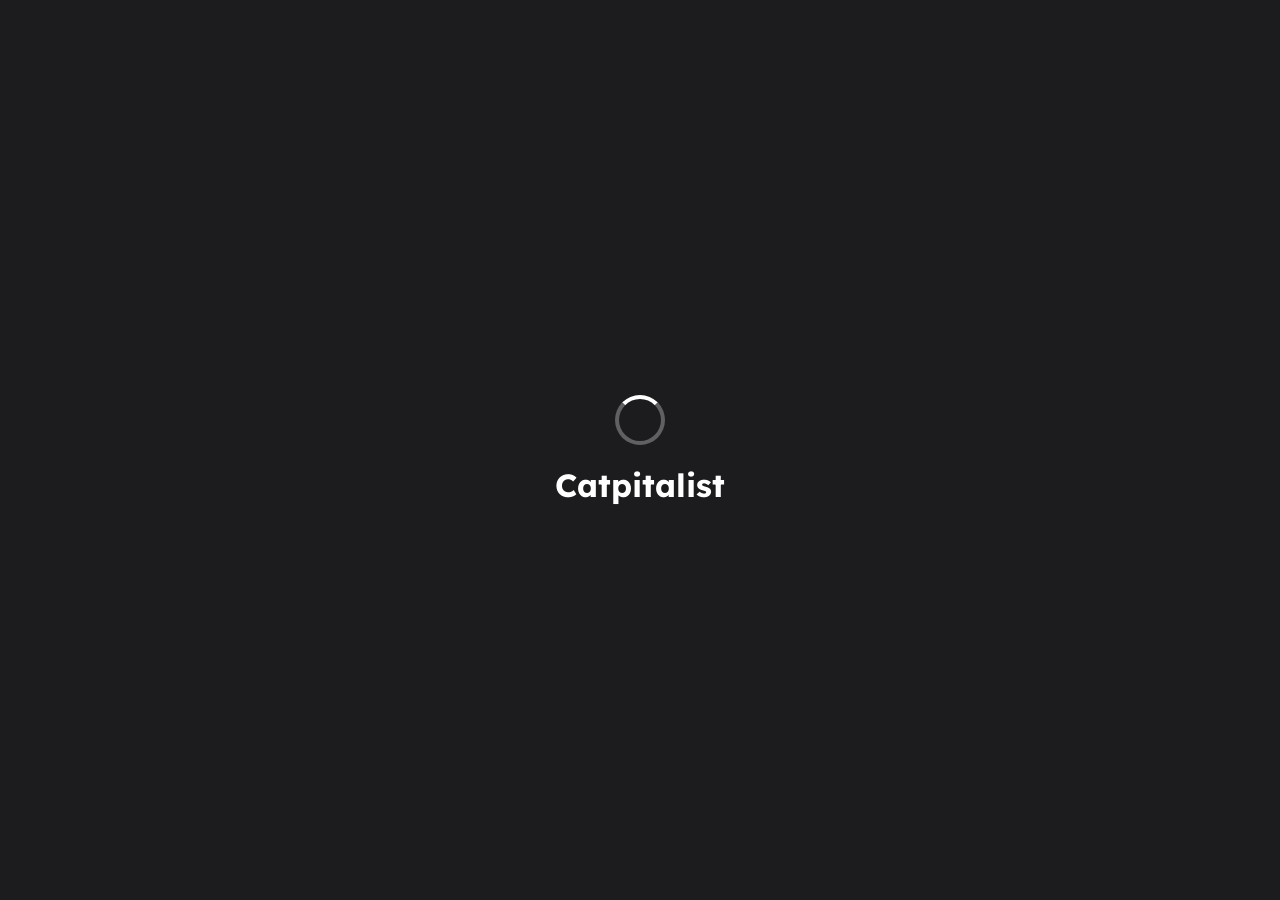
==== static/index.html @ c531ebfe "Level modal Fixed required xp and cat avatars" ====
<!DOCTYPE html>
<html lang="en">
<head>
    <meta charset="UTF-8">
    <meta name="viewport" content="width=device-width, initial-scale=1.0, maximum-scale=1.0, user-scalable=no">
    <title>Catpitalist</title>

    <!-- Подключение шрифта Lexend из Google Fonts -->
    <link rel="preconnect" href="https://fonts.googleapis.com">
    <link rel="preconnect" href="https://fonts.gstatic.com" crossorigin>
    <link href="https://fonts.googleapis.com/css2?family=Lexend:wght@400;500;700;800&display=swap" rel="stylesheet">
    
    <link rel="stylesheet" href="/static/style.css">
    <script src="https://telegram.org/js/telegram-web-app.js"></script>
</head>
<body>

    <div id="loader-screen" class="loader-screen">
        <div class="spinner"></div>
        <h1>Catpitalist</h1>
    </div>

    <div id="app-container" class="app-container hidden">

        <!-- Верхний бар с информацией о пользователе -->
        <header class="top-bar">
            <div class="user-info">
                <img src="/static/images/user.png" alt="User Icon">
                <span id="username-display">Loading...</span>
            </div>
            <div class="game-title">
                <span>Catpitalist</span>
            </div>
        </header>

        <!-- Основной контент страницы -->
        <main class="main-content">

            <!-- Панель со статистикой -->
            <section class="stats-panel">
                <div class="stat-block">
                    <span class="stat-title">Tap earn</span>
                    <div class="stat-value">
                        <img src="/static/images/ctp.png" alt="Coin">
                        <span id="tap-earn-value">+2</span>
                    </div>
                </div>
                <div class="stat-block">
                    <span class="stat-title">Catps to level up</span>
                    <div class="stat-value">
                        <span id="level-up-cost">50K</span>
                    </div>
                </div>
                <div class="stat-block">
                    <span class="stat-title">Profit per hour</span>
                    <div class="stat-value">
                        <img src="/static/images/ctp.png" alt="Coin">
                        <span id="profit-value">+400</span>
                    </div>
                </div>
            </section>

            <!-- Основной счет -->
            <section class="score-container">
                <img src="/static/images/ctp.png" alt="Coin">
                <span id="score">1.000</span>
            </section>

            <!-- Прогресс-бар уровня -->
            <section class="level-progress">
                <div class="level-info">
                    <span id="level-name">Homeless ></span>
                    <span id="level-progress-text">1/15</span>
                </div>
                <div class="progress-bar-background">
                    <div id="progress-bar-foreground" class="progress-bar-foreground"></div>
                </div>
            </section>

            <!-- Наш кот (кликабельная область) -->
            <section id="cat-container" class="cat-container">
                <div id="cat" class="cat-character"></div>
                <div id="click-area"></div>
            </section>

            <!-- Полоса энергии -->
            <section class="energy-bar">
                <img src="/static/images/power.png" alt="Energy">
                <span id="energy-level">100/100</span>
            </section>

        </main>

        <footer class="tab-bar">
            <button class="tab-button">
                <img src="/static/images/productivity.png" alt="Upgrades">
                <span>Upgrades</span>
            </button>
            <button class="tab-button">
                <img src="/static/images/briefcase.png" alt="Empire">
                <span>Empire</span>
            </button>
            <button class="tab-button active">
                <img src="/static/images/social.png" alt="Tap">
                <span>Tap</span>
            </button>
            <button class="tab-button">
                <img src="/static/images/checklist.png" alt="Tasks">
                <span>Tasks</span>
            </button>
            <button class="tab-button">
                <img src="/static/images/link.png" alt="Friends">
                <span>Friends</span>
            </button>
        </footer>

        <div id="level-modal-overlay" class="modal-overlay hidden">
            <div id="level-modal-content" class="modal-content">
                
                <div class="modal-header">
                    <h2>Your Level Progression</h2>
                    <button id="level-modal-close-btn" class="modal-close-btn">&times;</button>
                </div>

                <div class="current-level-hero">
                    <div class="hero-text-block">
                        <span>Level</span>
                        <strong id="hero-level-number">0</strong>
                    </div>
                    <div id="hero-cat-avatar" class="hero-cat-avatar"></div>
                    <div class="hero-text-block hero-text-block-right">
                        <span id="hero-level-name">Noob</span>
                    </div>
                </div>

                <div id="level-progression-list" class="level-progression-list">
                </div>

            </div>
        </div>
    </div>

    <script src="/static/script.js?v=1.3" defer></script>
</body>
</html>
---- static/style.css ----
/* --- Глобальные стили --- */
:root {
    --app-bg: #1c1c1e;
    --ui-bg: #2c2c2e;
    --text-primary: #ffffff;
    --text-secondary: #8e8e93;
    --accent-color: #007aff; /* Пример акцентного цвета */
}

* {
    margin: 0;
    padding: 0;
    box-sizing: border-box;
}

body {
    background-color: var(--app-bg);
    font-family: 'Lexend', -apple-system, BlinkMacSystemFont, 'Segoe UI', Roboto, sans-serif;
    color: var(--text-primary);
    overflow: hidden;
    user-select: none; /* Запрещаем выделение текста во всем приложении */
}

.app-container {
    display: flex;
    flex-direction: column;
    height: 100dvh; /* Используем dvh для более точного расчета высоты на мобильных */
    padding: 16px;
    padding-bottom: 90px; /* Оставляем место для tab bar, чуть больше для безопасности */
}

/* --- Верхний бар --- */
.top-bar {
    display: flex;
    justify-content: space-between;
    align-items: center;
    background-color: var(--ui-bg);
    border-radius: 12px;
    padding: 8px 16px;
    font-weight: 500;
}

.top-bar game-title{
    font-size: larger;
}

.user-info {
    display: flex;
    align-items: center;
    gap: 8px;
}
.user-info img { width: 24px; height: 24px; }

/* --- Основной контент --- */
.main-content {
    display: flex;
    flex-direction: column;
    align-items: center;
    gap: 16px;
    margin-top: 16px;
    flex-grow: 1; /* Позволяет этому блоку занять все доступное пространство */
}

/* --- Панель статистики --- */
.stats-panel {
    display: flex;
    justify-content: space-between;
    width: 100%;
    gap: 8px;
}
.stat-block {
    background-color: var(--ui-bg);
    border-radius: 12px;
    padding: 8px;
    flex-grow: 1;
    text-align: center;
}
.stat-title {
    font-size: 12px;
    color: var(--text-secondary);
}
.stat-value {
    display: flex;
    justify-content: center;
    align-items: center;
    gap: 4px;
    font-weight: 700;
    margin-top: 4px;
}
.stat-value img { width: 18px; height: 18px; }

/* --- Основной счет --- */
.score-container {
    display: flex;
    align-items: center;
    gap: 12px;
}
.score-container img {
    width: 48px;
    height: 48px;
}
#score {
    font-size: 48px;
    font-weight: 800;
}

/* --- Прогресс-бар --- */
.level-progress {
    width: 100%;
}
.level-info {
    display: flex;
    justify-content: space-between;
    font-size: 12px;
    color: var(--text-secondary);
    margin-bottom: 4px;
}
.progress-bar-background {
    width: 100%;
    height: 8px;
    background-color: var(--ui-bg);
    border-radius: 4px;
    overflow: hidden; /* Скрываем все, что выходит за рамки */
}
.progress-bar-foreground {
    width: 10%; /* Пример заполнения */
    height: 100%;
    background-color: var(--text-primary);
    border-radius: 4px;
    transition: width 0.3s ease-in-out; /* Плавная анимация изменения прогресса */
}

/* --- Кот --- */
/* --- Кот (финальная версия с radial-gradient) --- */
.cat-container {
    flex-grow: 1;
    display: flex;
    align-items: center;
    justify-content: center;
    width: 100%;
    position: relative;
    min-height: 150px;

    /* --- ГЛАВНОЕ ИЗМЕНЕНИЕ: ФОН-СВЕЧЕНИЕ --- */
    background: radial-gradient(
        circle,
        rgba(255, 255, 255, 0.25) 0%, /* Цвет в центре */
        rgba(255, 255, 255, 0) 50%  /* Прозрачный цвет на 50% радиуса */
    );
}

.cat-character {
    width: 80%;
    max-width: 300px;
    aspect-ratio: 1 / 1;
    background-image: url('/static/images/CAT0.png');
    background-size: contain;
    background-position: center;
    background-repeat: no-repeat;
    
    /* Анимация по-прежнему применяется только к коту */
    transform: scale(1);
    transition: transform 0.1s ease-out;
}

#click-area {
    position: absolute;
    top: 0;
    left: 0;
    width: 100%;
    height: 100%;
    cursor: pointer;
    -webkit-tap-highlight-color: transparent; /* Убираем подсветку при тапе */
}

/* --- Полоса энергии --- */
.energy-bar {
    display: flex;
    align-items: center;
    gap: 8px;
    font-size: 18px;
    font-weight: 700;
}
.energy-bar img { width: 24px; height: 24px; }

/* --- Нижнее меню --- */
.tab-bar {
    position: fixed;
    bottom: 0;
    left: 0;
    width: 100%;
    display: flex;
    justify-content: space-around;
    background-color: var(--ui-bg);
    padding: 8px 16px;
    padding-bottom: calc(8px + env(safe-area-inset-bottom)); /* Безопасная зона на iPhone */
    border-top: 1px solid #3a3a3c;
}

.tab-button {
    background: none;
    border: none;
    padding: 4px 8px; /* Немного уменьшаем вертикальный паддинг */
    border-radius: 12px;
    transition: background-color 0.2s ease;

    /* --- ГЛАВНОЕ ИЗМЕНЕНИЕ: делаем кнопку flex-контейнером --- */
    display: flex;
    flex-direction: column; /* Элементы внутри (иконка, текст) будут идти сверху вниз */
    align-items: center;    /* Выравниваем их по центру */
    gap: 4px;               /* Добавляем небольшой отступ между иконкой и текстом */
    flex: 1;
}

.tab-button:active {
    background-color: #444;
}

/* Стили для ВСЕХ иконок в меню */
.tab-button img {
    width: 28px; /* Немного уменьшаем иконки, чтобы освободить место */
    height: 28px;
    opacity: 0.6; /* Неактивные иконки делаем полупрозрачными */
    transition: opacity 0.2s ease;
}

.tab-button span {
    font-family: 'Lexend', sans-serif; /* Убеждаемся, что используется наш шрифт */
    font-size: 10px;
    font-weight: 500;
    color: var(--text-secondary); /* Неактивные названия делаем серыми */
    transition: color 0.2s ease;
}

.tab-button.active img {
    opacity: 1; /* Активная иконка - полностью непрозрачная */
}
.tab-button.active span {
    color: var(--text-primary); /* Активное название - белое */
}

.loader-screen {
    display: flex;
    flex-direction: column;
    justify-content: center;
    align-items: center;
    position: fixed;
    top: 0;
    left: 0;
    width: 100%;
    height: 100%;
    background-color: var(--app-bg); /* Тот же фон, что и у игры */
    z-index: 100; /* Убеждаемся, что он поверх всего */
    transition: opacity 0.5s ease; /* Плавное исчезновение */
}

.spinner {
    border: 4px solid rgba(255, 255, 255, 0.3);
    border-radius: 50%;
    border-top: 4px solid #fff;
    width: 50px;
    height: 50px;
    animation: spin 1s linear infinite;
    margin-bottom: 20px;
}

@keyframes spin {
    0% { transform: rotate(0deg); }
    100% { transform: rotate(360deg); }
}

.hidden {
    display: none !important; /* !important, чтобы перебить другие display */
}

.app-container.fade-in {
    display: flex;
    animation: fadeIn 0.5s ease;
}

@keyframes fadeIn {
    from { opacity: 0; }
    to { opacity: 1; }
}


.modal-overlay {
    position: fixed;
    top: 0;
    left: 0;
    width: 100%;
    height: 100%;
    background-color: rgba(0, 0, 0, 0.7);
    display: flex;
    justify-content: center;
    align-items: center;
    z-index: 1000;
    opacity: 1;
    transition: opacity 0.3s ease;
}

.modal-overlay.hidden {
    opacity: 0;
    pointer-events: none;
}

.modal-content {
    background-color: var(--ui-bg);
    padding: 20px;
    border-radius: 20px;
    width: 90%;
    max-width: 420px;
    border: 1px solid #3a3a3c;
    display: flex;
    flex-direction: column;
    max-height: 85vh;
    transform: scale(1);
    transition: transform 0.3s ease;
}

.modal-overlay.hidden .modal-content {
    transform: scale(0.9);
}

.modal-header {
    display: flex;
    justify-content: space-between;
    align-items: center;
    margin-bottom: 20px;
}

.modal-header h2 {
    font-size: 16px;
    margin: 0;
}

.modal-close-btn {
    background: none;
    border: none;
    color: var(--text-secondary);
    font-size: 28px;
    cursor: pointer;
}

.current-level-hero {
    display: flex;
    justify-content: space-between;
    align-items: center;
    margin-bottom: 20px;
}

.hero-cat-avatar {
    /* 1. Задаем размеры контейнера */
    width: 100px;  /* Размеры здесь больше, как и в вашем макете */
    height: 100px;
    
    /* 2. Настраиваем фон (нашего кота) - ТОЧНО ТАК ЖЕ, КАК И ДЛЯ МАЛЕНЬКИХ */
    background-size: 175%; 
    background-position: center 10%; 
    background-repeat: no-repeat;
    
    /* 3. Маска-градиент - АБСОЛЮТНО ТА ЖЕ САМАЯ */
    -webkit-mask-image: linear-gradient(to bottom, black 50%, transparent 100%);
    mask-image: linear-gradient(to bottom, black 50%, transparent 100%);
}

.hero-text-block {
    text-align: center;
    flex: 1;
}
.hero-text-block span {
    font-size: 14px;
    color: var(--text-secondary);
}
.hero-text-block strong {
    display: block;
    font-size: 28px;
    font-weight: 700;
    line-height: 1;
}
.hero-text-block-right span {
    font-size: 20px;
    font-weight: 700;
    color: var(--text-primary);
}


.level-progression-list {
    overflow-y: auto;
    display: flex;
    flex-direction: column;
    gap: 8px;
    padding: 10px 5px;
}

.level-item {
    display: flex;
    align-items: center;
    padding: 10px;
    background-color: var(--app-bg);
    border-radius: 12px;
    transition: background-color 0.2s ease;
}

.level-item.is-current {
    background-color: #2c2c2e;
    box-shadow: 
        0 0 12px 2px rgba(47, 255, 190, 0.35),
        inset 0 0 8px 1px rgba(47, 255, 190, 0.15); 
}

.level-item.is-future {
    opacity: 0.6;
}
.level-item.is-future .level-cat-avatar {
    filter: brightness(0);
}

.level-cat-avatar {
    /* 1. Задаем размеры контейнера */
    width: 40px;
    height: 40px;
    margin-right: 12px;

    /* 2. Настраиваем фон (нашего кота) - НОВЫЙ СПОСОБ */
    background-size: 175%; /* <-- КЛЮЧЕВОЕ ИЗМЕНЕНИЕ №1: Увеличиваем кота */
    background-position: center 10%; /* <-- КЛЮЧЕВОЕ ИЗМЕНЕНИЕ №2: Сдвигаем вверх, чтобы видеть только голову */
    background-repeat: no-repeat;
    
    /* 3. Маска-градиент - остается без изменений */
    -webkit-mask-image: linear-gradient(to bottom, black 50%, transparent 100%);
    mask-image: linear-gradient(to bottom, black 50%, transparent 100%);
}

.level-item-name {
    font-weight: 500;
    font-size: 14px;
    flex-grow: 1;
}

.level-item-info {
    text-align: right;
    font-size: 12px;
    color: var(--text-secondary);
    margin-left: 10px;
    min-width: 50px;
}
.level-item-info strong {
    display: block;
    font-size: 14px;
    color: var(--text-primary);
    margin-top: 2px;
}
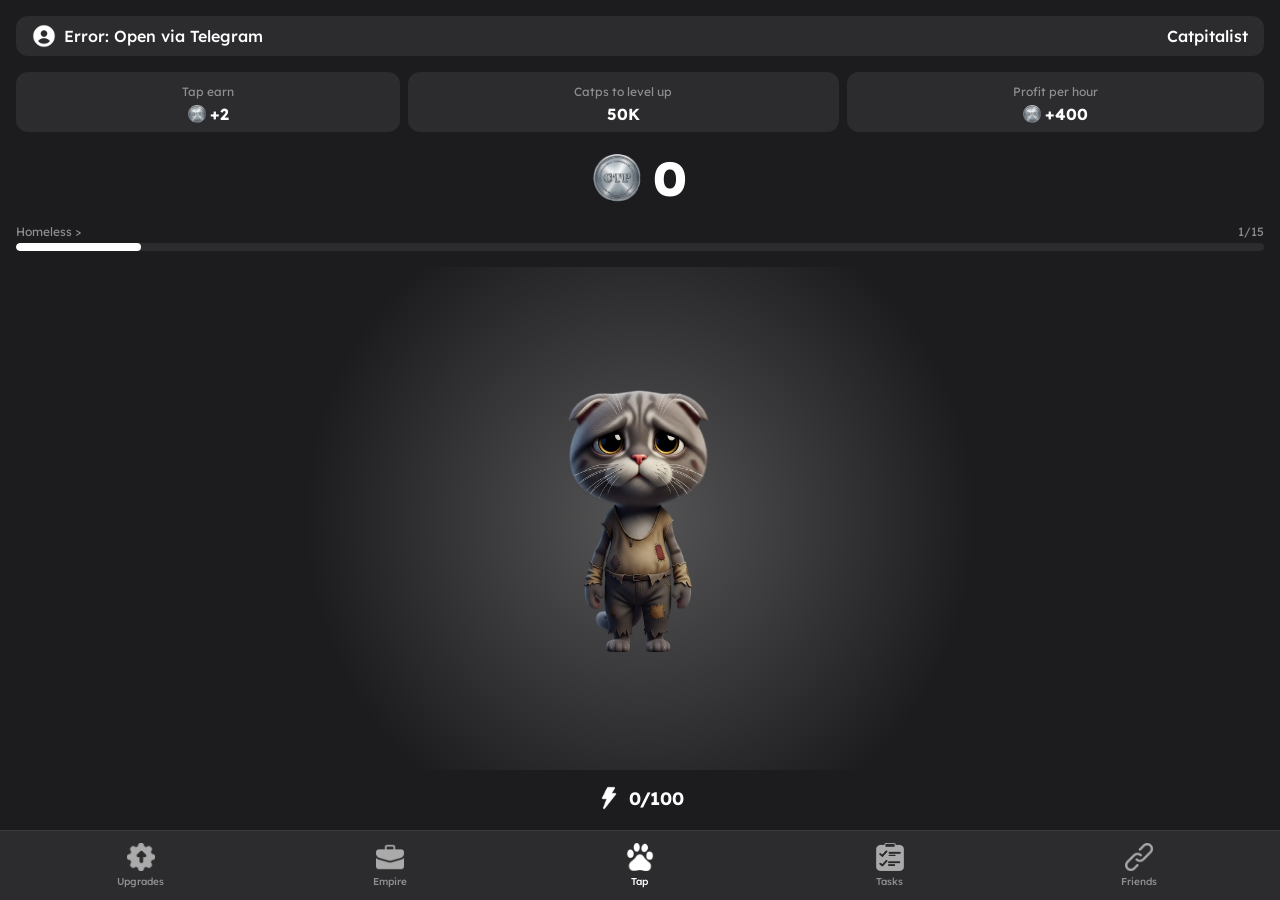
==== commit 60ffcc3f: "Upgrade cards" ====
--- a/static/index.html
+++ b/static/index.html
@@ -5,13 +5,26 @@
     <meta name="viewport" content="width=device-width, initial-scale=1.0, maximum-scale=1.0, user-scalable=no">
     <title>Catpitalist</title>
 
-    <!-- Подключение шрифта Lexend из Google Fonts -->
     <link rel="preconnect" href="https://fonts.googleapis.com">
     <link rel="preconnect" href="https://fonts.gstatic.com" crossorigin>
     <link href="https://fonts.googleapis.com/css2?family=Lexend:wght@400;500;700;800&display=swap" rel="stylesheet">
     
     <link rel="stylesheet" href="/static/style.css">
     <script src="https://telegram.org/js/telegram-web-app.js"></script>
+
+    <script type="importmap">
+    {
+      "imports": {
+        "config": "/static/js/config.js?v=1.0.11",
+        "state":  "/static/js/state.js?v=1.0.11",
+        "api":    "/static/js/api.js?v=1.0.11",
+        "ui":     "/static/js/ui.js?v=1.0.11"
+      }
+    }
+    </script>
+
+    <script type="module" src="/static/js/app.js?v=1.0.11"></script>
+
 </head>
 <body>
 
@@ -22,7 +35,6 @@
 
     <div id="app-container" class="app-container hidden">
 
-        <!-- Верхний бар с информацией о пользователе -->
         <header class="top-bar">
             <div class="user-info">
                 <img src="/static/images/user.png" alt="User Icon">
@@ -33,10 +45,8 @@
             </div>
         </header>
 
-        <!-- Основной контент страницы -->
-        <main class="main-content">
-
-            <!-- Панель со статистикой -->
+        <main id="main-content" class="main-content">
+
             <section class="stats-panel">
                 <div class="stat-block">
                     <span class="stat-title">Tap earn</span>
@@ -60,13 +70,11 @@
                 </div>
             </section>
 
-            <!-- Основной счет -->
             <section class="score-container">
                 <img src="/static/images/ctp.png" alt="Coin">
                 <span id="score">1.000</span>
             </section>
 
-            <!-- Прогресс-бар уровня -->
             <section class="level-progress">
                 <div class="level-info">
                     <span id="level-name">Homeless ></span>
@@ -77,13 +85,11 @@
                 </div>
             </section>
 
-            <!-- Наш кот (кликабельная область) -->
             <section id="cat-container" class="cat-container">
                 <div id="cat" class="cat-character"></div>
                 <div id="click-area"></div>
             </section>
 
-            <!-- Полоса энергии -->
             <section class="energy-bar">
                 <img src="/static/images/power.png" alt="Energy">
                 <span id="energy-level">100/100</span>
@@ -91,16 +97,38 @@
 
         </main>
 
+        <section id="upgrades-screen" class="screen-content hidden">
+            <h2 class="screen-title">Upgrades</h2>
+
+            <div class="sub-tab-nav">
+                <button class="sub-tab-button active" data-tab="tap">
+                    <img src="/static/images/social.png" alt="Tap">
+                    <span>Tap</span>
+                </button>
+                <button class="sub-tab-button" data-tab="passive">
+                    <img src="/static/images/productivity.png" alt="Passive">
+                    <span>Passive</span>
+                </button>
+                <button class="sub-tab-button" data-tab="energy">
+                    <img src="/static/images/power.png" alt="Energy">
+                    <span>Energy</span>
+                </button>
+            </div>
+
+            <div id="upgrades-list-container" class="upgrades-list-container">
+            </div>
+        </section>
+
         <footer class="tab-bar">
-            <button class="tab-button">
+            <button class="tab-button" data-screen="upgrades-screen">
                 <img src="/static/images/productivity.png" alt="Upgrades">
                 <span>Upgrades</span>
             </button>
-            <button class="tab-button">
+            <button class="tab-button" data-screen="empire-screen">
                 <img src="/static/images/briefcase.png" alt="Empire">
                 <span>Empire</span>
             </button>
-            <button class="tab-button active">
+            <button class="tab-button active" data-screen="main-content">
                 <img src="/static/images/social.png" alt="Tap">
                 <span>Tap</span>
             </button>
@@ -139,7 +167,50 @@
             </div>
         </div>
     </div>
-
-    <script src="/static/script.js?v=1.3" defer></script>
+    
+    <template id="upgrade-card-template">
+        <div class="upgrade-card">
+            <div class="upgrade-image-side">
+                <img src="" class="upgrade-main-img">
+                <div class="lock-overlay hidden">
+                    <img src="/static/images/lock.png">
+                </div>
+            </div>
+
+            <div class="upgrade-details-side">
+                <div class="upgrade-header">
+                    <h3 class="upgrade-name"></h3>
+                </div>
+                
+                <div class="upgrade-stats-row">
+                    <div class="stat-group">
+                        <span>Current Level</span>
+                        <strong class="upgrade-level"></strong>
+                    </div>
+                    
+                    <div class="divider"></div>
+                    
+                    <div class="stat-group">
+                        <span class="bonus-title">Bonus</span>
+                        <strong class="upgrade-bonus"></strong>
+                    </div>
+                    
+                    <div class="divider"></div>
+                    
+                    <div class="stat-group price-group">
+                        <div class="price-wrapper">
+                            <img src="/static/images/ctp.png">
+                            <strong class="upgrade-price"></strong>
+                        </div>
+                    </div>
+                </div>
+
+                <div class="upgrade-requirement hidden">
+                    <span>Level required</span>
+                    <strong class="req-level-val"></strong>
+                </div>
+            </div>
+        </div>
+    </template>
 </body>
 </html>
--- a/static/style.css
+++ b/static/style.css
@@ -1,16 +1,22 @@
-/* --- Глобальные стили --- */
 :root {
     --app-bg: #1c1c1e;
     --ui-bg: #2c2c2e;
     --text-primary: #ffffff;
     --text-secondary: #8e8e93;
-    --accent-color: #007aff; /* Пример акцентного цвета */
+    --accent-color: #007aff;
 }
 
 * {
     margin: 0;
     padding: 0;
     box-sizing: border-box;
+}
+
+body, #click-area {
+    touch-action: manipulation;
+    -webkit-user-select: none;
+    user-select: none;
+    -webkit-tap-highlight-color: transparent;
 }
 
 body {
@@ -18,18 +24,17 @@
     font-family: 'Lexend', -apple-system, BlinkMacSystemFont, 'Segoe UI', Roboto, sans-serif;
     color: var(--text-primary);
     overflow: hidden;
-    user-select: none; /* Запрещаем выделение текста во всем приложении */
+    user-select: none;
 }
 
 .app-container {
     display: flex;
     flex-direction: column;
-    height: 100dvh; /* Используем dvh для более точного расчета высоты на мобильных */
+    height: 100dvh;
     padding: 16px;
-    padding-bottom: 90px; /* Оставляем место для tab bar, чуть больше для безопасности */
-}
-
-/* --- Верхний бар --- */
+    padding-bottom: 90px;
+}
+
 .top-bar {
     display: flex;
     justify-content: space-between;
@@ -51,17 +56,15 @@
 }
 .user-info img { width: 24px; height: 24px; }
 
-/* --- Основной контент --- */
 .main-content {
     display: flex;
     flex-direction: column;
     align-items: center;
     gap: 16px;
     margin-top: 16px;
-    flex-grow: 1; /* Позволяет этому блоку занять все доступное пространство */
-}
-
-/* --- Панель статистики --- */
+    flex-grow: 1;
+}
+
 .stats-panel {
     display: flex;
     justify-content: space-between;
@@ -89,7 +92,6 @@
 }
 .stat-value img { width: 18px; height: 18px; }
 
-/* --- Основной счет --- */
 .score-container {
     display: flex;
     align-items: center;
@@ -104,7 +106,6 @@
     font-weight: 800;
 }
 
-/* --- Прогресс-бар --- */
 .level-progress {
     width: 100%;
 }
@@ -120,18 +121,16 @@
     height: 8px;
     background-color: var(--ui-bg);
     border-radius: 4px;
-    overflow: hidden; /* Скрываем все, что выходит за рамки */
+    overflow: hidden;
 }
 .progress-bar-foreground {
-    width: 10%; /* Пример заполнения */
+    width: 10%;
     height: 100%;
     background-color: var(--text-primary);
     border-radius: 4px;
-    transition: width 0.3s ease-in-out; /* Плавная анимация изменения прогресса */
-}
-
-/* --- Кот --- */
-/* --- Кот (финальная версия с radial-gradient) --- */
+    transition: width 0.3s ease-in-out;
+}
+
 .cat-container {
     flex-grow: 1;
     display: flex;
@@ -141,11 +140,10 @@
     position: relative;
     min-height: 150px;
 
-    /* --- ГЛАВНОЕ ИЗМЕНЕНИЕ: ФОН-СВЕЧЕНИЕ --- */
     background: radial-gradient(
         circle,
-        rgba(255, 255, 255, 0.25) 0%, /* Цвет в центре */
-        rgba(255, 255, 255, 0) 50%  /* Прозрачный цвет на 50% радиуса */
+        rgba(255, 255, 255, 0.25) 0%,
+        rgba(255, 255, 255, 0) 50%  
     );
 }
 
@@ -158,7 +156,6 @@
     background-position: center;
     background-repeat: no-repeat;
     
-    /* Анимация по-прежнему применяется только к коту */
     transform: scale(1);
     transition: transform 0.1s ease-out;
 }
@@ -170,10 +167,9 @@
     width: 100%;
     height: 100%;
     cursor: pointer;
-    -webkit-tap-highlight-color: transparent; /* Убираем подсветку при тапе */
-}
-
-/* --- Полоса энергии --- */
+    -webkit-tap-highlight-color: transparent;
+}
+
 .energy-bar {
     display: flex;
     align-items: center;
@@ -183,7 +179,6 @@
 }
 .energy-bar img { width: 24px; height: 24px; }
 
-/* --- Нижнее меню --- */
 .tab-bar {
     position: fixed;
     bottom: 0;
@@ -193,22 +188,21 @@
     justify-content: space-around;
     background-color: var(--ui-bg);
     padding: 8px 16px;
-    padding-bottom: calc(8px + env(safe-area-inset-bottom)); /* Безопасная зона на iPhone */
+    padding-bottom: calc(8px + env(safe-area-inset-bottom));
     border-top: 1px solid #3a3a3c;
 }
 
 .tab-button {
     background: none;
     border: none;
-    padding: 4px 8px; /* Немного уменьшаем вертикальный паддинг */
+    padding: 4px 8px;
     border-radius: 12px;
     transition: background-color 0.2s ease;
 
-    /* --- ГЛАВНОЕ ИЗМЕНЕНИЕ: делаем кнопку flex-контейнером --- */
-    display: flex;
-    flex-direction: column; /* Элементы внутри (иконка, текст) будут идти сверху вниз */
-    align-items: center;    /* Выравниваем их по центру */
-    gap: 4px;               /* Добавляем небольшой отступ между иконкой и текстом */
+    display: flex;
+    flex-direction: column; 
+    align-items: center;    
+    gap: 4px;               
     flex: 1;
 }
 
@@ -216,27 +210,26 @@
     background-color: #444;
 }
 
-/* Стили для ВСЕХ иконок в меню */
 .tab-button img {
-    width: 28px; /* Немного уменьшаем иконки, чтобы освободить место */
+    width: 28px;
     height: 28px;
-    opacity: 0.6; /* Неактивные иконки делаем полупрозрачными */
+    opacity: 0.6;
     transition: opacity 0.2s ease;
 }
 
 .tab-button span {
-    font-family: 'Lexend', sans-serif; /* Убеждаемся, что используется наш шрифт */
+    font-family: 'Lexend', sans-serif;
     font-size: 10px;
     font-weight: 500;
-    color: var(--text-secondary); /* Неактивные названия делаем серыми */
+    color: var(--text-secondary);
     transition: color 0.2s ease;
 }
 
 .tab-button.active img {
-    opacity: 1; /* Активная иконка - полностью непрозрачная */
+    opacity: 1; 
 }
 .tab-button.active span {
-    color: var(--text-primary); /* Активное название - белое */
+    color: var(--text-primary);
 }
 
 .loader-screen {
@@ -249,9 +242,9 @@
     left: 0;
     width: 100%;
     height: 100%;
-    background-color: var(--app-bg); /* Тот же фон, что и у игры */
-    z-index: 100; /* Убеждаемся, что он поверх всего */
-    transition: opacity 0.5s ease; /* Плавное исчезновение */
+    background-color: var(--app-bg); 
+    z-index: 100; 
+    transition: opacity 0.5s ease; 
 }
 
 .spinner {
@@ -270,7 +263,7 @@
 }
 
 .hidden {
-    display: none !important; /* !important, чтобы перебить другие display */
+    display: none !important; 
 }
 
 .app-container.fade-in {
@@ -350,16 +343,13 @@
 }
 
 .hero-cat-avatar {
-    /* 1. Задаем размеры контейнера */
-    width: 100px;  /* Размеры здесь больше, как и в вашем макете */
+    width: 100px; 
     height: 100px;
     
-    /* 2. Настраиваем фон (нашего кота) - ТОЧНО ТАК ЖЕ, КАК И ДЛЯ МАЛЕНЬКИХ */
     background-size: 175%; 
     background-position: center 10%; 
     background-repeat: no-repeat;
     
-    /* 3. Маска-градиент - АБСОЛЮТНО ТА ЖЕ САМАЯ */
     -webkit-mask-image: linear-gradient(to bottom, black 50%, transparent 100%);
     mask-image: linear-gradient(to bottom, black 50%, transparent 100%);
 }
@@ -417,17 +407,14 @@
 }
 
 .level-cat-avatar {
-    /* 1. Задаем размеры контейнера */
     width: 40px;
     height: 40px;
     margin-right: 12px;
 
-    /* 2. Настраиваем фон (нашего кота) - НОВЫЙ СПОСОБ */
-    background-size: 175%; /* <-- КЛЮЧЕВОЕ ИЗМЕНЕНИЕ №1: Увеличиваем кота */
-    background-position: center 10%; /* <-- КЛЮЧЕВОЕ ИЗМЕНЕНИЕ №2: Сдвигаем вверх, чтобы видеть только голову */
+    background-size: 175%; 
+    background-position: center 10%; 
     background-repeat: no-repeat;
     
-    /* 3. Маска-градиент - остается без изменений */
     -webkit-mask-image: linear-gradient(to bottom, black 50%, transparent 100%);
     mask-image: linear-gradient(to bottom, black 50%, transparent 100%);
 }
@@ -450,4 +437,193 @@
     font-size: 14px;
     color: var(--text-primary);
     margin-top: 2px;
+}
+
+.screen-content {
+    display: flex;
+    flex-direction: column;
+    width: 100%;
+    padding-top: 16px;
+    gap: 16px; 
+}
+
+.screen-title {
+    font-size: 24px;
+    font-weight: 700;
+    text-align: center;
+}
+
+.sub-tab-nav {
+    display: flex;
+    background-color: var(--ui-bg);
+    border-radius: 12px;
+    padding: 4px;
+    gap: 4px;
+}
+
+.sub-tab-button {
+    flex: 1;
+    background: none;
+    border: none;
+    color: var(--text-secondary);
+    padding: 8px 12px;
+    border-radius: 10px;
+    font-family: 'Lexend', sans-serif;
+    font-weight: 500;
+    font-size: 14px;
+    display: flex;
+    align-items: center;
+    justify-content: center;
+    gap: 6px;
+    line-height: 1;
+    transition: background-color 0.2s ease, color 0.2s ease;
+}
+.sub-tab-button img {
+    width: 20px;
+    height: 20px;
+    opacity: 0.7;
+    transition: opacity 0.2s ease;
+}
+
+.sub-tab-button.active {
+    background-color: #4a4a4e;
+    color: var(--text-primary);
+}
+.sub-tab-button.active img {
+    opacity: 1;
+}
+
+.upgrades-list-container {
+    display: flex;
+    flex-direction: column;
+    gap: 12px;
+    padding: 10px 0;
+}
+
+.upgrade-card {
+    display: flex;
+    background-color: #2c2c2e;
+    border-radius: 16px;
+    height: 110px;
+    border: 1px solid #3a3a3c;
+    overflow: hidden;
+    position: relative;
+    flex-shrink: 0;
+}
+
+.upgrade-image-side {
+    width: 35%;
+    height: 100%;
+    position: relative;
+    background-color: #000;
+    border-right: 1px solid #3a3a3c;
+}
+
+.upgrade-main-img {
+    width: 100%;
+    height: 100%;
+    object-fit: cover;
+    display: block;
+}
+
+.upgrade-details-side {
+    flex: 1;
+    padding: 12px 16px;
+    display: flex;
+    flex-direction: column;
+    justify-content: center;
+}
+
+.upgrade-name {
+    font-size: 15px;
+    font-weight: 600;
+    color: #8e8e93;
+    margin-bottom: 14px;
+    line-height: 1.2;
+}
+
+.upgrade-stats-row {
+    display: flex;
+    align-items: center;
+    justify-content: space-between;
+    width: 100%;
+}
+
+.stat-group {
+    display: flex;
+    flex-direction: column;
+    gap: 4px;
+}
+
+.stat-group span {
+    font-size: 9px;
+    color: #636366;
+    text-transform: uppercase;
+    letter-spacing: 0.5px;
+}
+
+.stat-group strong {
+    font-size: 14px;
+    color: #ffffff;
+    line-height: 1;
+}
+
+.divider {
+    width: 1px;
+    height: 24px;
+    background-color: #3a3a3c;
+    margin: 0 4px;
+}
+
+.price-group {
+    text-align: right;
+}
+
+.price-wrapper {
+    display: flex;
+    align-items: center;
+    gap: 6px;
+}
+
+.price-wrapper img {
+    width: 18px;
+    height: 18px;
+    display: block;
+}
+
+.upgrade-card.is-locked {
+    filter: grayscale(1) brightness(0.7);
+}
+
+.lock-overlay {
+    position: absolute;
+    top: 50%;
+    left: 50%;
+    transform: translate(-50%, -50%);
+    z-index: 5;
+}
+
+.lock-overlay img {
+    width: 32px;
+    height: 32px;
+}
+
+.upgrade-card.is-locked .upgrade-stats-row {
+    display: none;
+}
+
+.upgrade-requirement {
+    display: flex;
+    flex-direction: column;
+    gap: 4px;
+}
+
+.upgrade-requirement span {
+    color: #636366;
+    font-size: 10px;
+}
+
+.upgrade-requirement strong {
+    font-size: 15px;
+    color: #ffffff;
 }
